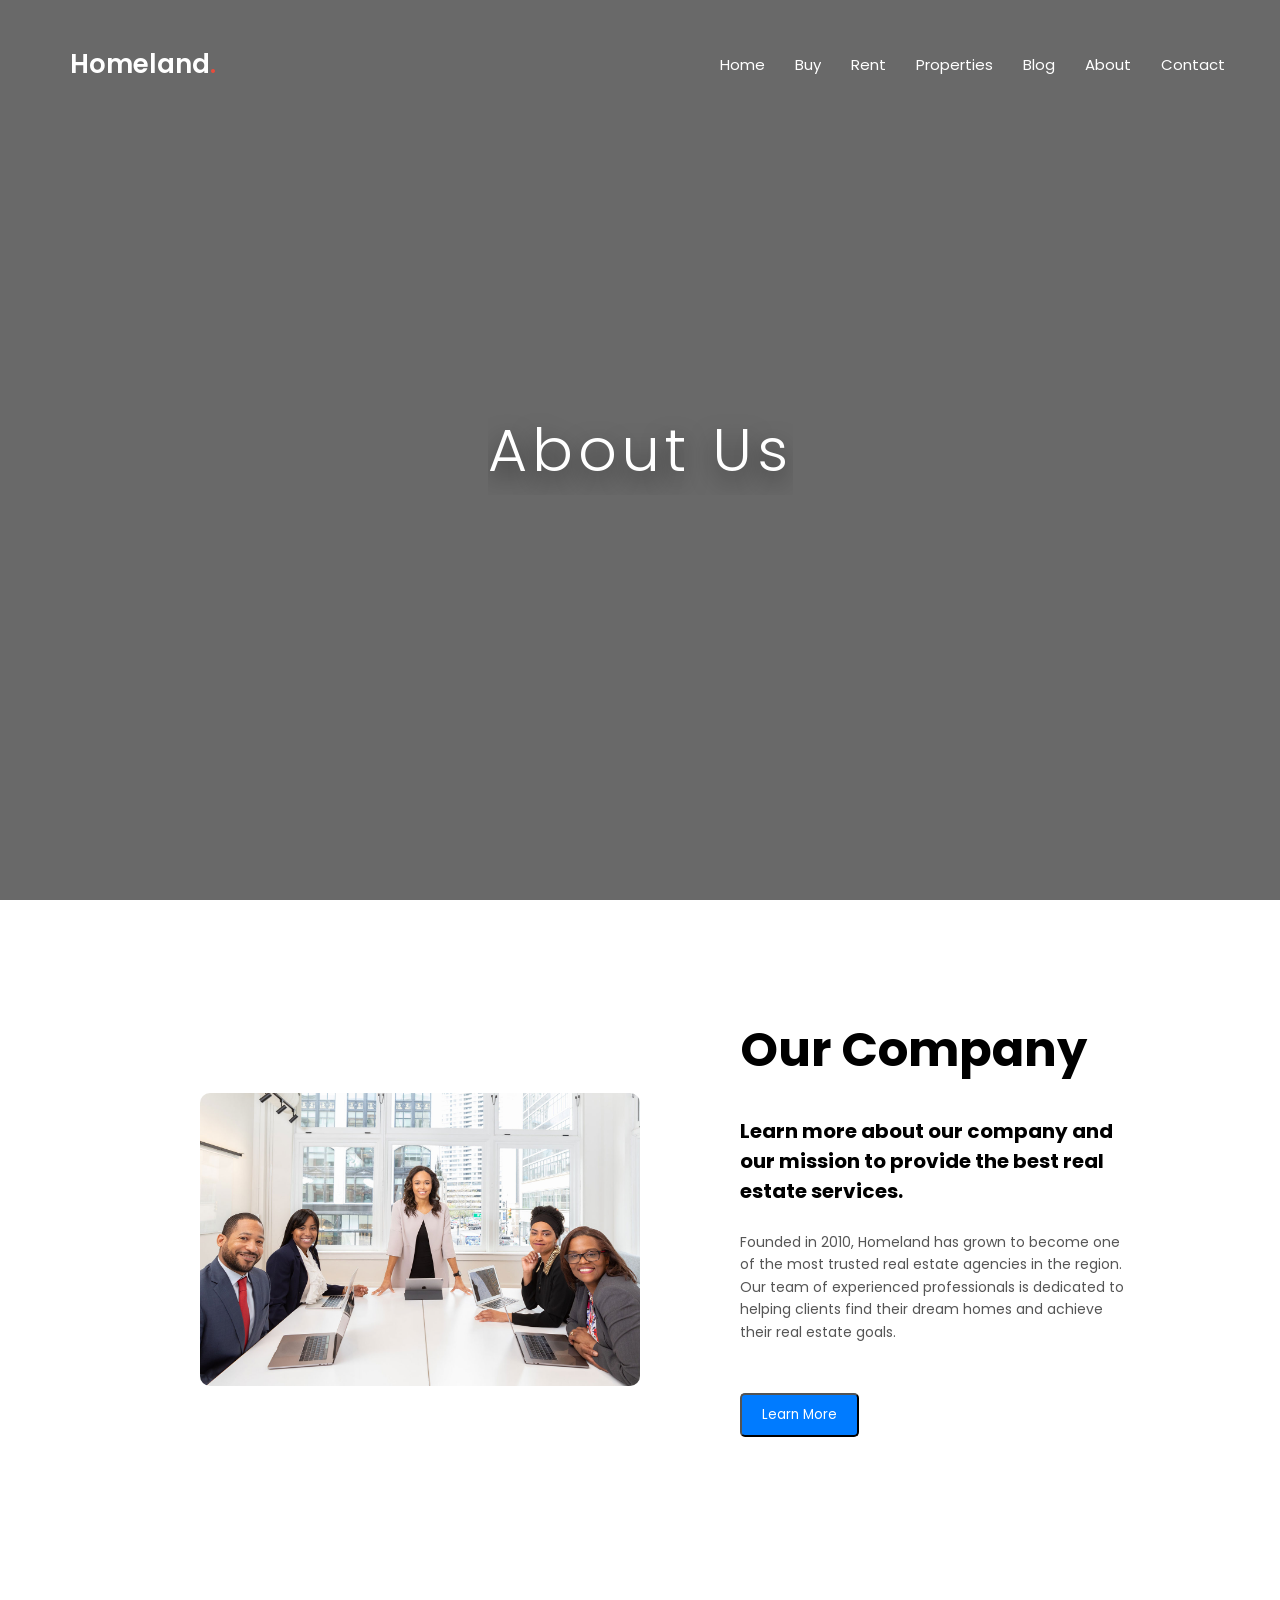
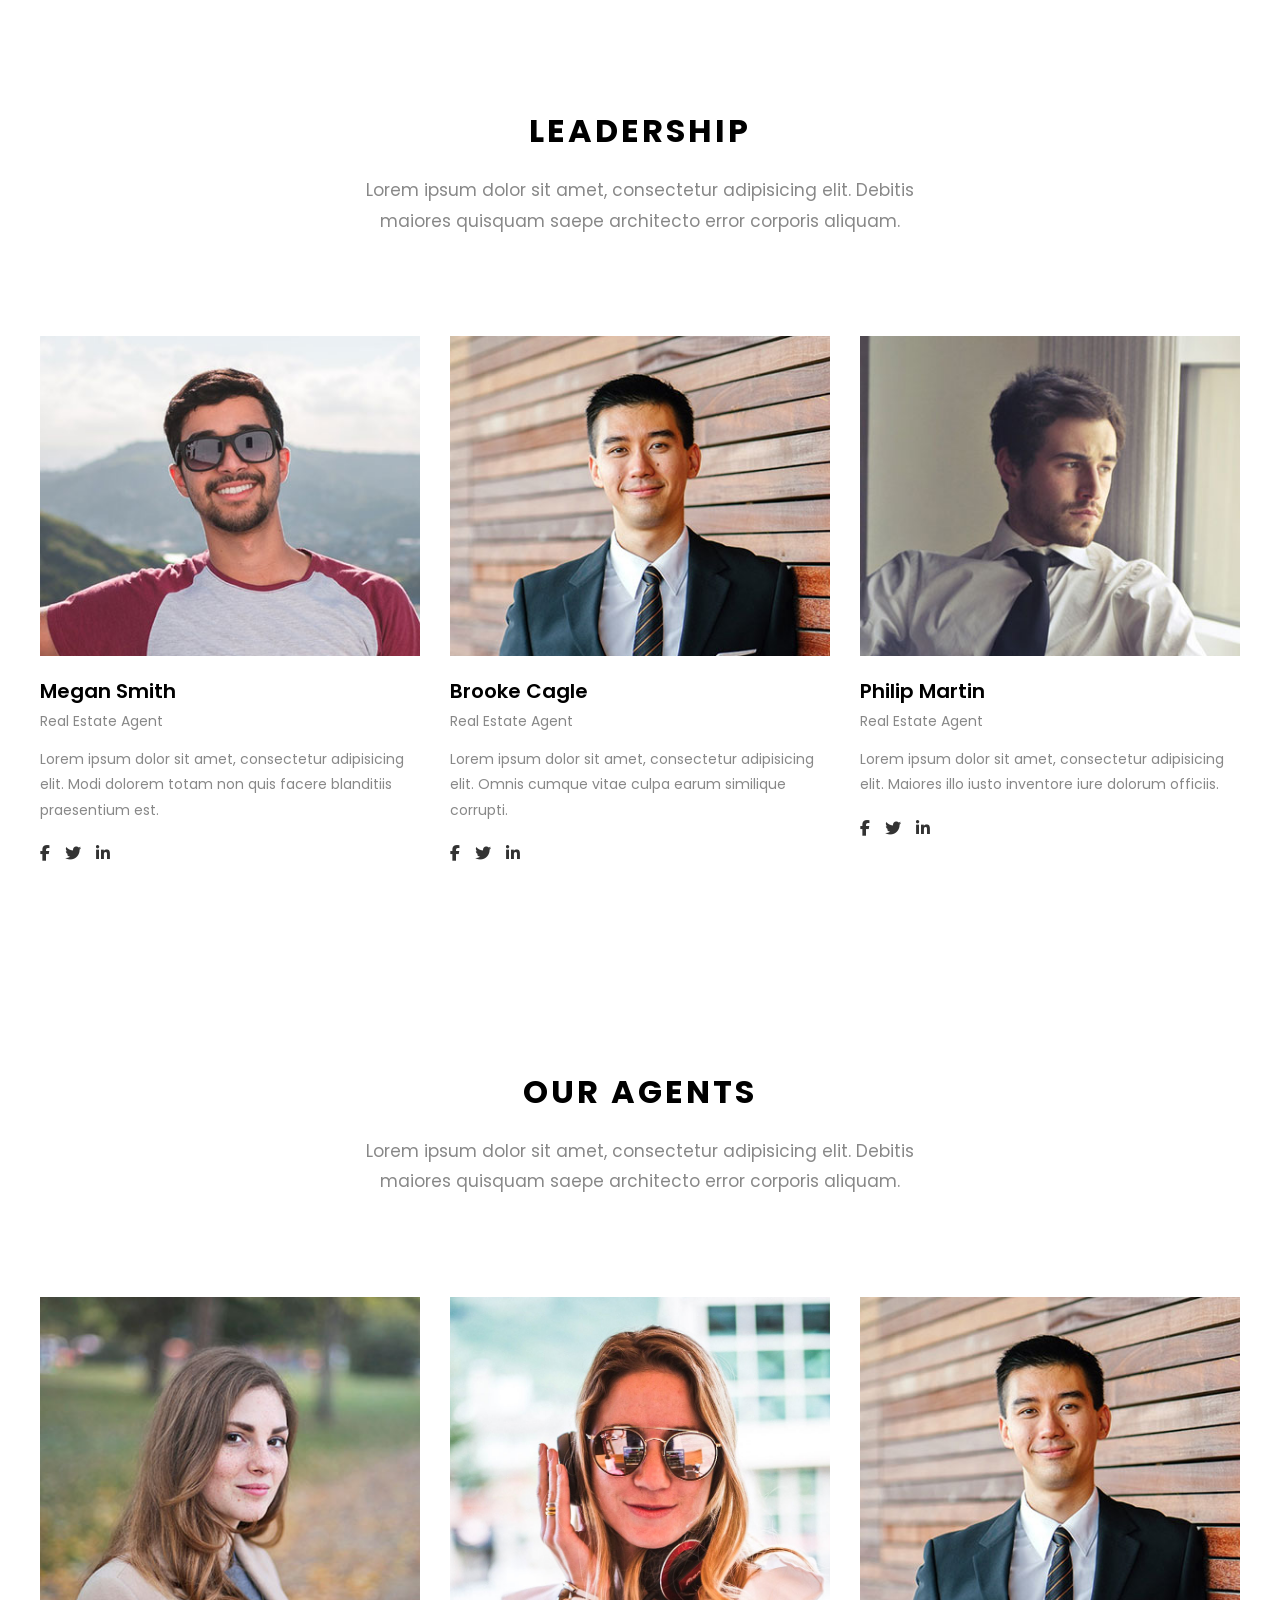
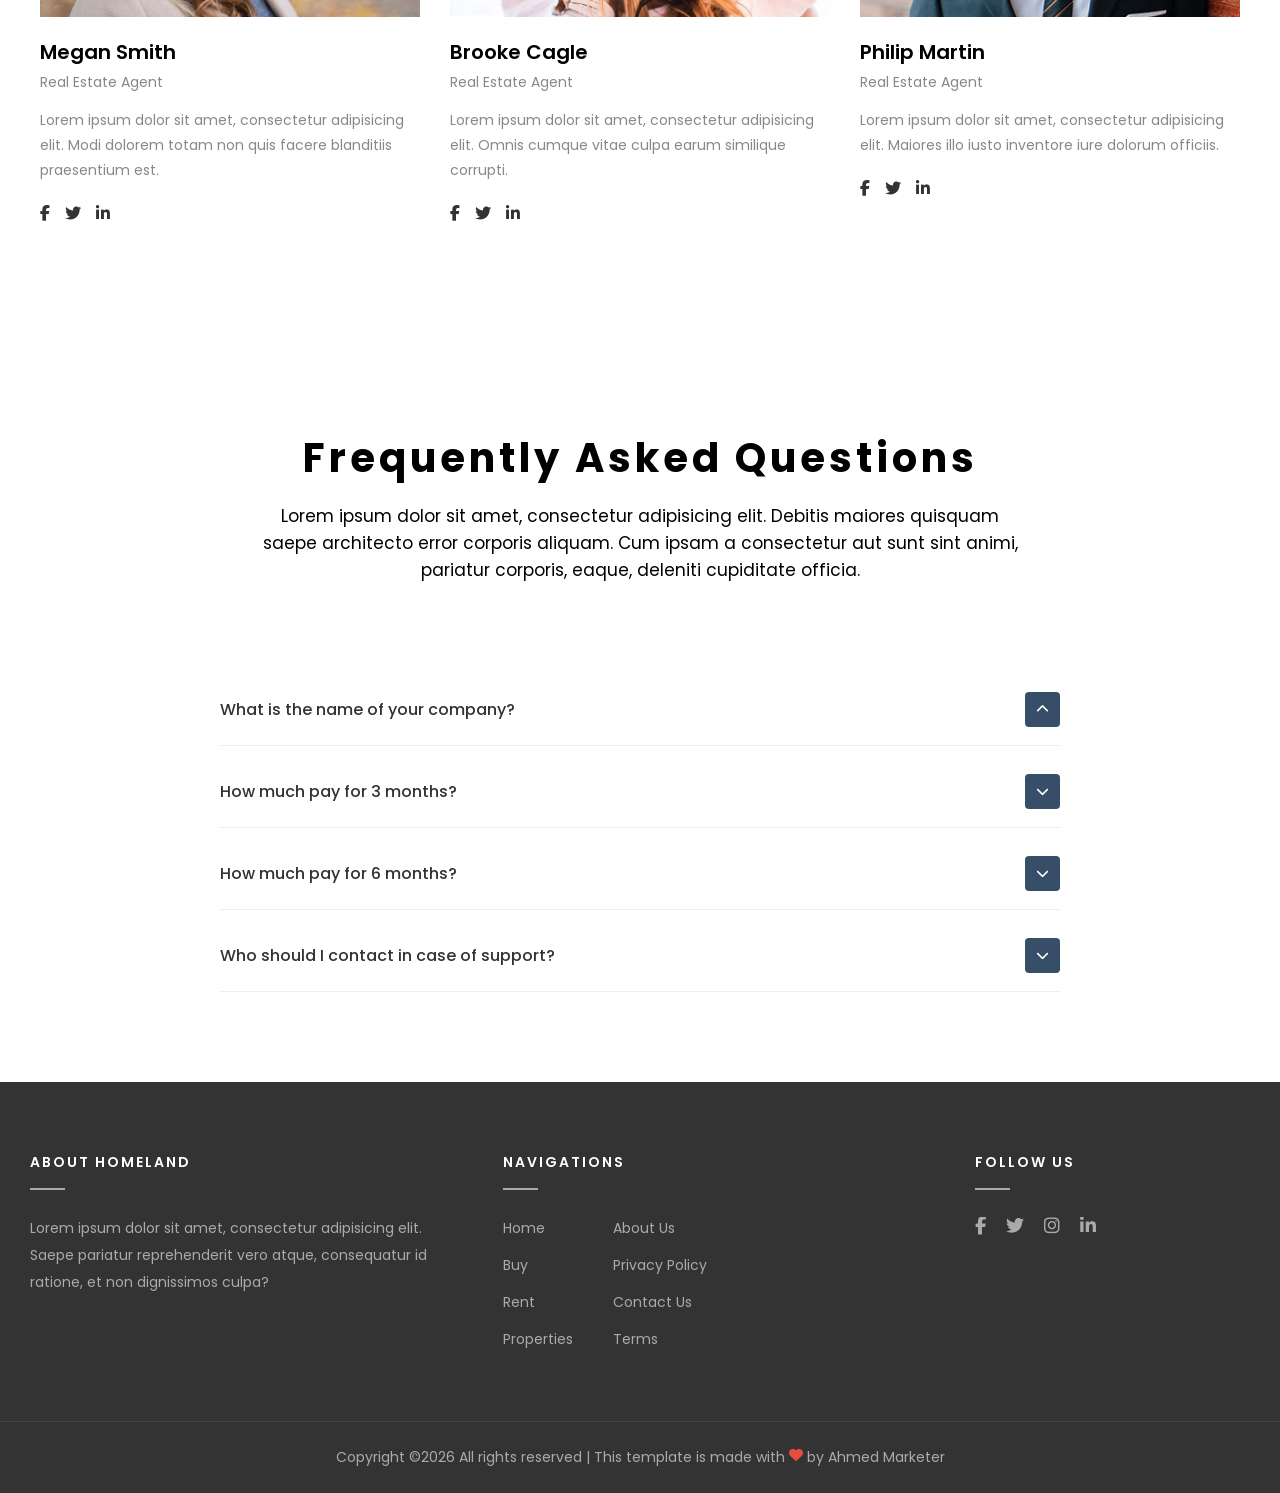
==== About.html @ 3be2edbc "Add files via upload" ====
<!DOCTYPE html>
<html lang="en">

<head>
    <meta charset="UTF-8">
    <meta name="viewport" content="width=device-width, initial-scale=1.0">
    <title>Homeland Blog</title>

    <!-- CSS -->

    <link rel="stylesheet" href="blog.css">
    <link rel="stylesheet" href="about.css">

    <!-- Font -->
    <link href="https://fonts.googleapis.com/css2?family=Poppins:wght@300;400;500;600;700&display=swap"
        rel="stylesheet">

    <!-- Icons -->
    <link rel="stylesheet" href="https://cdnjs.cloudflare.com/ajax/libs/font-awesome/6.5.0/css/all.min.css">
</head>

<body>

    <!-- HEADER -->
    <header>
        <div class="container header-flex">

            <div class="logo">
                <a href="#">Homeland<span>.</span></a>
            </div>

            <nav>
                <ul>
                    <li><a href="index.html">Home</a></li>
                    <li><a href="buy.html">Buy</a></li>
                    <li><a href="Rent.html">Rent</a></li>
                    <li><a href="Properties.html">Properties</a></li>
                    <li><a href="blogs.html">Blog</a></li>
                    <li><a href="About.html">About</a></li>
                    <li><a href="contact.html">Contact</a></li>
                </ul>
            </nav>

        </div>
    </header>


    <!-- HERO -->
    <section class="hero">
        <div class="overlay">
            <h1>About Us</h1>
        </div>
    </section>

    <section>
        <div class="container-about">
            <div class="left-imager">
                <img src="images/about - our company.jpg" alt="">
            </div>
            <div class="right-content">
                <h1>Our Company</h1>
                <h4>Learn more about our company and our mission to provide the best real estate services.</h4>
                <p>Founded in 2010, Homeland has grown to become one of the most trusted real estate agencies in the
                    region. Our team of experienced professionals is dedicated to helping clients find their dream homes
                    and achieve their real estate goals.</p>
                <button>Learn More</button>
            </div>
        </div>
    </section>


    <section class="Our-Agents">
        <div class="agents">
            <div class="text-center">
                <h2>LeaderShip</h2>
                <p>Lorem ipsum dolor sit amet, consectetur adipisicing elit. Debitis maiores quisquam saepe
                    architecto
                    error corporis aliquam.</p>
            </div>
            <div class="row">

                <!-- Agent 1 -->
                <div class="agent-box">
                    <div class="agent-image">
                        <img src="images/agent 1.jpg" alt="Megan Smith">
                    </div>
                    <div class="agent-info">
                        <h3>Megan Smith</h3>
                        <p class="agent-role">Real Estate Agent</p>
                        <p class="agent-desc">Lorem ipsum dolor sit amet, consectetur adipisicing elit. Modi dolorem
                            totam non quis facere blanditiis praesentium est.</p>
                        <div class="agent-social">
                            <a href="#"><i class="fa-brands fa-facebook-f"></i></a>
                            <a href="#"><i class="fa-brands fa-twitter"></i></a>
                            <a href="#"><i class="fa-brands fa-linkedin-in"></i></a>
                        </div>
                    </div>
                </div>

                <!-- Agent 2 -->
                <div class="agent-box">
                    <div class="agent-image">
                        <img src="images/agent 2.jpg" alt="Brooke Cagle">
                    </div>
                    <div class="agent-info">
                        <h3>Brooke Cagle</h3>
                        <p class="agent-role">Real Estate Agent</p>
                        <p class="agent-desc">Lorem ipsum dolor sit amet, consectetur adipisicing elit. Omnis cumque
                            vitae culpa earum similique corrupti.</p>
                        <div class="agent-social">
                            <a href="#"><i class="fa-brands fa-facebook-f"></i></a>
                            <a href="#"><i class="fa-brands fa-twitter"></i></a>
                            <a href="#"><i class="fa-brands fa-linkedin-in"></i></a>
                        </div>
                    </div>
                </div>

                <!-- Agent 3 -->
                <div class="agent-box">
                    <div class="agent-image">
                        <img src="images/agent 3.jpg" alt="Philip Martin">
                    </div>
                    <div class="agent-info">
                        <h3>Philip Martin</h3>
                        <p class="agent-role">Real Estate Agent</p>
                        <p class="agent-desc">Lorem ipsum dolor sit amet, consectetur adipisicing elit. Maiores illo
                            iusto inventore iure dolorum officiis.</p>
                        <div class="agent-social">
                            <a href="#"><i class="fa-brands fa-facebook-f"></i></a>
                            <a href="#"><i class="fa-brands fa-twitter"></i></a>
                            <a href="#"><i class="fa-brands fa-linkedin-in"></i></a>
                        </div>
                    </div>
                </div>

            </div>
        </div>
    </section>



    <section class="Our-Agents">
        <div class="agents">
            <div class="text-center">
                <h2>Our Agents</h2>
                <p>Lorem ipsum dolor sit amet, consectetur adipisicing elit. Debitis maiores quisquam saepe
                    architecto
                    error corporis aliquam.</p>
            </div>
            <div class="row">

                <!-- Agent 1 -->
                <div class="agent-box">
                    <div class="agent-image">
                        <img src="images/leader 1.jpg" alt="Megan Smith">
                    </div>
                    <div class="agent-info">
                        <h3>Megan Smith</h3>
                        <p class="agent-role">Real Estate Agent</p>
                        <p class="agent-desc">Lorem ipsum dolor sit amet, consectetur adipisicing elit. Modi dolorem
                            totam non quis facere blanditiis praesentium est.</p>
                        <div class="agent-social">
                            <a href="#"><i class="fa-brands fa-facebook-f"></i></a>
                            <a href="#"><i class="fa-brands fa-twitter"></i></a>
                            <a href="#"><i class="fa-brands fa-linkedin-in"></i></a>
                        </div>
                    </div>
                </div>

                <!-- Agent 2 -->
                <div class="agent-box">
                    <div class="agent-image">
                        <img src="images/leader 2.jpg" alt="Brooke Cagle">
                    </div>
                    <div class="agent-info">
                        <h3>Brooke Cagle</h3>
                        <p class="agent-role">Real Estate Agent</p>
                        <p class="agent-desc">Lorem ipsum dolor sit amet, consectetur adipisicing elit. Omnis cumque
                            vitae culpa earum similique corrupti.</p>
                        <div class="agent-social">
                            <a href="#"><i class="fa-brands fa-facebook-f"></i></a>
                            <a href="#"><i class="fa-brands fa-twitter"></i></a>
                            <a href="#"><i class="fa-brands fa-linkedin-in"></i></a>
                        </div>
                    </div>
                </div>

                <!-- Agent 3 -->
                <div class="agent-box">
                    <div class="agent-image">
                        <img src="images/leader 3.jpg" alt="Philip Martin">
                    </div>
                    <div class="agent-info">
                        <h3>Philip Martin</h3>
                        <p class="agent-role">Real Estate Agent</p>
                        <p class="agent-desc">Lorem ipsum dolor sit amet, consectetur adipisicing elit. Maiores illo
                            iusto inventore iure dolorum officiis.</p>
                        <div class="agent-social">
                            <a href="#"><i class="fa-brands fa-facebook-f"></i></a>
                            <a href="#"><i class="fa-brands fa-twitter"></i></a>
                            <a href="#"><i class="fa-brands fa-linkedin-in"></i></a>
                        </div>
                    </div>
                </div>

            </div>
        </div>
    </section>


    <section class="faq-section">
        <div class="text-center">
            <h2>Frequently Asked Questions</h2>
            <p>Lorem ipsum dolor sit amet, consectetur adipisicing elit. Debitis maiores quisquam saepe architecto error
                corporis aliquam. Cum ipsam a consectetur aut sunt sint animi, pariatur corporis, eaque, deleniti
                cupiditate officia.</p>
        </div>
        <div class="faqs-container">

            <!--Faq Item 1-->
            <div class="faq-item">
                <div class="faq-question">
                    <span>What is the name of your company?</span>
                    <i class="fa-solid fa-chevron-up"></i>
                </div>
                <div class="faq-answer">
                    <p>Lorem ipsum dolor sit amet, consectetur adipisicing elit. Consequatur quae cumque perspiciatis
                        aperiam accusantium facilis provident aspernatur.</p>
                </div>
            </div>


            <!--Faq Item 2-->
            <div class="faq-item">
                <div class="faq-question">
                    <span>How much pay for 3 months?</span>
                    <i class="fa-solid fa-chevron-down"></i>
                </div>
                <div class="faq-answer">
                    <p>Lorem ipsum dolor sit amet, consectetur adipisicing elit.</p>
                </div>
            </div>

            <!--Faq Item 3-->
            <div class="faq-item">
                <div class="faq-question">
                    <span>How much pay for 6 months?</span>
                    <i class="fa-solid fa-chevron-down"></i>
                </div>
                <div class="faq-answer">
                    <p>Lorem ipsum dolor sit amet, consectetur adipisicing elit.</p>
                </div>
            </div>


            <!-- FAQ Item 4 -->
            <div class="faq-item">
                <div class="faq-question">
                    <span>Who should I contact in case of support?</span>
                    <i class="fa-solid fa-chevron-down"></i>
                </div>
                <div class="faq-answer">
                    <p>Lorem ipsum dolor sit amet, consectetur adipisicing elit.</p>
                </div>
            </div>

    </section>








    <!-- FOOTER -->

    <footer>
        <div class="footer-top">
            <div class="footer-col">
                <h4>ABOUT HOMELAND</h4>
                <div class="footer-line"></div>
                <p>Lorem ipsum dolor sit amet, consectetur adipisicing elit. Saepe pariatur reprehenderit vero atque,
                    consequatur id ratione, et non dignissimos culpa?</p>
            </div>

            <div class="footer-col">
                <h4>NAVIGATIONS</h4>
                <div class="footer-line"></div>
                <div class="footer-nav">
                    <ul>
                        <li><a href="#">Home</a></li>
                        <li><a href="#">Buy</a></li>
                        <li><a href="#">Rent</a></li>
                        <li><a href="#">Properties</a></li>
                    </ul>
                    <ul>
                        <li><a href="#">About Us</a></li>
                        <li><a href="#">Privacy Policy</a></li>
                        <li><a href="#">Contact Us</a></li>
                        <li><a href="#">Terms</a></li>
                    </ul>
                </div>
            </div>

            <div class="footer-col">
                <h4>FOLLOW US</h4>
                <div class="footer-line"></div>
                <div class="footer-social">
                    <a href="#"><i class="fa-brands fa-facebook-f"></i></a>
                    <a href="#"><i class="fa-brands fa-twitter"></i></a>
                    <a href="#"><i class="fa-brands fa-instagram"></i></a>
                    <a href="#"><i class="fa-brands fa-linkedin-in"></i></a>
                </div>
            </div>
        </div>

        <div class="footer-bottom">
            <p>Copyright &copy;2026 All rights reserved | This template is made with
                <i class="fa-solid fa-heart" style="color: #e74c3c;"></i> by Ahmed Marketer
            </p>
        </div>
    </footer>

    <script src="about.js"></script>
</body>

</html>
---- blog.css ----
.container{
width:90%;
max-width:1200px;
margin:auto;
}

/* HEADER */

header{
position:absolute;
width:100%;
z-index:10;
}

.header-flex{
display:flex;
justify-content:space-between;
align-items:center;
padding:25px 0;
}

.logo a{
color:#fff;
font-size:26px;
font-weight:600;
text-decoration:none;
}

.logo span{
color:#e74c3c;
}

nav ul{
display:flex;
gap:30px;
list-style:none;
}

nav a{
color:#fff;
text-decoration:none;
font-size:15px;
transition:.3s;
}

nav a:hover{
color:#e74c3c;
}


/* HERO */

.hero{
height:520px;
background:url("images/hero_bg_1.jpg") center/cover no-repeat;
position:relative;
}

.overlay{
position:absolute;
width:100%;
height:100%;
background:rgba(0,0,0,0.45);
display:flex;
align-items:center;
justify-content:center;
}

.overlay h1{
color:white;
font-size:60px;
font-weight:300;
letter-spacing:5px;
text-shadow:0 10px 25px rgba(0,0,0,0.6);
}


/* BLOG */

.blog{
padding:80px 0;
background:#f8f9fa;
}

.section-title{
text-align:center;
margin-bottom:60px;
}

.section-title h2{
font-size:32px;
margin-bottom:10px;
}

.section-title p{
color:#777;
}

.blog-grid{
display:grid;
grid-template-columns:repeat(auto-fit,minmax(300px,1fr));
gap:30px;
}

.card{
background:#fff;
border-radius:10px;
overflow:hidden;
box-shadow:0 10px 25px rgba(0,0,0,0.08);
transition:.3s;
}

.card:hover{
transform:translateY(-10px);
}

.card img{
width:100%;
height:230px;
object-fit:cover;
}

.card-text{
padding:20px;
}

.card-text span{
color:#999;
font-size:14px;
}

.card-text h3{
margin:10px 0;
font-size:20px;
}

.card-text p{
color:#666;
font-size:14px;
}
---- about.css ----
.container-about{
    display: flex;
    flex-direction: row;
    align-items: center;
    width: 100%;
    padding: 150px;
}

.left-imager{
    width: 50%;
     padding-left: 50px;
}

.left-imager img {
    width: 100%;
    height: auto;
    border-radius: 10px;
}


.right-content{
    width: 50%;
    padding-left: 100px;
    margin-top: -36px;
}


.right-content h1{
    font-size: 48px;
    margin-bottom: 20px;
}

.right-content p{
    font-size: 14px;
    color: #555;
    line-height: 1.6;
    margin-bottom: 30px;
}

.right-content h4{
    font-size: 20px;
    margin-top: 30px;
    margin-bottom: 25px;
}

.right-content button{
    display: inline-block;
    padding: 10px 20px;
    background-color: #007bff;
    color: #fff;
    text-decoration: none;
    border-radius: 5px;
    margin-top: 20px;
    cursor: pointer;
}


.faq-section {
    padding: 80px 30px;
    max-width: 900px;
    margin: 0 auto;
}



.faqs-container {
    margin-top: 50px;
}

.faq-item {
    border-bottom: 1px solid #eee;
    margin-bottom: 10px;
}


.faq-question {
    display: flex;
    justify-content: space-between;
    align-items: center;
    padding: 18px 0;
    cursor: pointer;
}

.faq-question span {
    font-size: 16px;
    font-weight: 500;
    color: #333;
}


.faq-question i {
    width: 35px;
    height: 35px;
    background: #364E68;
    color: white;
    border-radius: 4px;
    display: flex;
    align-items: center;
    justify-content: center;
    font-size: 13px;
    flex-shrink: 0;
    transition: all 0.3s ease;
}




.faq-answer p {
    color: #888;
    line-height: 1.9;
    font-size: 14px;
    padding-bottom: 20px;
}

.faq-answer {
    max-height: 0;
    overflow: hidden;
    transition: max-height 0.4s ease;
}

.faq-answer p {
    color: #888;
    line-height: 1.9;
    font-size: 14px;
    padding-bottom: 20px;
}

/* Sirf active wala open hoga */
.faq-item.active .faq-answer {
    max-height: 500px;
}

/* Sirf active wala arrow rotate hoga */
.faq-item.active .faq-question i {
    transform: rotate(180deg);
}


 /* For Whole Body */

 * {
     overflow-x: hidden;
     font-family: "Poppins", sans-serif;
     margin: 0;
     padding: 0;
     box-sizing: border-box;
 }

 /* Container */

 .container {
     width: 100%;
     padding-right: 15px;
     padding-left: 15px;
     margin-right: auto;
     margin-left: auto;
     padding-bottom: 0.25rem !important;
 }

 /* Main Header */

 header {
     position: absolute;
     top: 0;
     left: 0;
     width: 100%;
     background: transparent;
     z-index: 100;
     padding: 20px 0;
 }


 .main-header {
     display: -webkit-box;
     display: -ms-flexbox;
     display: flex;
     -ms-flex-wrap: wrap;
     flex-wrap: wrap;
     margin-right: -15px;
     margin-top: 30px;
     margin-left: 136px;

 }

 .logo a {
     position: relative;
     width: 100%;
     min-height: 1px;
     padding-right: 15px;
     padding-left: 15px;
     text-decoration: none;
     color: rgb(255, 255, 255);
 }

 .main-nav ul {
     display: flex;
     gap: 30px;
 }

 nav.main-nav {
     margin-left: 306px;
 }

 .main-nav ul li a {
     text-decoration: none;
     color: rgb(255, 255, 255);
     font-size: 1rem;
 }

 .text-danger {
     color: #f23a2e !important;
 }

 .logo a strong {
     font-size: 2rem;
 }


 .hero {
     background-attachment: fixed;
     width: 100%;
     height: 100vh;
     background-image: url('https://preview.colorlib.com/theme/homeland/images/hero_bg_1.jpg');
     background-size: cover;
     background-position: center;
     /* ye missing tha! */
     background-repeat: no-repeat;
     /* ye bhi add karo */
     position: relative;
     z-index: 1;
     /* ye add karo */
     overflow: visible;
     /* ye add karo */
 }

 .hero::before {
     content: '';
     position: absolute;
     top: 0;
     left: 0;
     width: 100%;
     height: 100%;
     background: rgba(0, 0, 0, 0.25);
     /* 0.45 = 45% dark */
 }


 .hero-content {
     display: flex;
     flex-direction: column;
     justify-content: center;
     align-items: center;
     height: 100%;
     text-align: center;
     color: white;
     position: relative;
     z-index: 2;
     /* ::before ka z-index 1 hai, ye 2 hai toh upar rahega */
 }

 /* FOR SALE badge */
 .hero-content .badge {
     background-color: #e8704a;
     /* orange color */
     color: white;
     padding: 6px 20px;
     font-size: 13px;
     font-weight: 600;
     letter-spacing: 2px;
     /* text thoda spread */
     margin-bottom: 15px;
 }

 /* Main title */
 .hero-content h1 {
     font-size: 52px;
     font-weight: 700;
     letter-spacing: 3px;
     margin-bottom: 15px;
     text-transform: uppercase;
 }

 /* Price */
 .hero-content .price {
     font-size: 28px;
     font-weight: 600;
     color: #7dc855;
     /* green color */
     margin-bottom: 25px;
 }

 /* SEE DETAILS button */
 .hero-content button {
     background: transparent;
     color: white;
     border: 2px solid white;
     padding: 14px 45px;
     font-size: 13px;
     font-weight: 600;
     letter-spacing: 2px;
     cursor: pointer;
     transition: all 0.3s ease;
     /* smooth hover effect */
 }

 /* Button hover */
 .hero-content button:hover {
     background: white;
     color: black;
 }


 .arrow {
     position: absolute;
     top: 50%;
     transform: translateY(-50%);
     background: transparent;
     color: white;
     border: 2px solid white;
     width: 45px;
     height: 45px;
     font-size: 18px;
     cursor: pointer;
     z-index: 2;
     transition: all 0.3s ease;
 }

 .arrow:hover {
     background: white;
     color: black;
 }

 .prev {
     left: 30px;
 }

 .next {
     right: 30px;
 }


 .property-search {
     position: relative;
     z-index: 2;
     /* hero se zyada */
     margin-top: -80px;
     /* hero ke andar se overlap */
     padding: 0 100px;
 }


 .search-container {
     z-index: 1000000000000000000000;
     background-color: #364E68;
     display: flex;
     gap: 100px;
     padding: 50px 50px;
     max-width: 1280px;
 }

 .search-items {
     display: flex;
     flex-direction: column;
     gap: 10px;
 }


 .property-search {
     position: absolute;
     bottom: -60px;
     left: 50%;
     transform: translateX(-50%);
     width: 90%;
     z-index: 10;
 }

 .search-container {
     background-color: #364E68;
     display: flex;
     align-items: flex-end;
     gap: 20px;
     padding: 40px 50px;
     width: 100%;
 }

 .search-items {
     display: flex;
     flex-direction: column;
     gap: 8px;
     flex: 1;
 }

 .search-items label {
     color: rgba(255, 255, 255, 0.6);
     font-size: 11px;
     font-weight: 600;
     letter-spacing: 2px;
     text-transform: uppercase;
 }

 .search-items select {
     background: transparent;
     border: none;
     border-bottom: 1px solid rgba(255, 255, 255, 0.3);
     color: white;
     font-size: 15px;
     padding: 10px 0;
     cursor: pointer;
     outline: none;
     font-family: "Poppins", sans-serif;
     appearance: none;
     /* default arrow hatao */
     -webkit-appearance: none;
     background-image: url("data:image/svg+xml,%3Csvg xmlns='http://www.w3.org/2000/svg' width='12' height='12' fill='white' viewBox='0 0 16 16'%3E%3Cpath d='M7.247 11.14 2.451 5.658C1.885 5.013 2.345 4 3.204 4h9.592a1 1 0 0 1 .753 1.659l-4.796 5.48a1 1 0 0 1-1.506 0z'/%3E%3C/svg%3E");
     background-repeat: no-repeat;
     background-position: right 5px center;
 }

 .search-items select option {
     background-color: #364E68;
     color: white;
 }

 /* Search Button */
 .search-items button {
     background-color: #6ab04c;
     color: white;
     border: none;
     padding: 15px 40px;
     font-size: 14px;
     font-weight: 600;
     letter-spacing: 2px;
     text-transform: uppercase;
     cursor: pointer;
     font-family: "Poppins", sans-serif;
     transition: all 0.3s ease;
     width: 100%;
 }

 .search-items button:hover {
     background-color: #5a9a3c;
 }


 .search-filter select {
     height: auto !important;
     padding-top: 5px !important;
     padding-bottom: 5px !important;
 }


 .search-container-2 {
     display: flex;
     position: relative;
     left: 129px;
     margin-top: 40px;
     padding: 40px 50px;
     gap: 779px;
 }


 .search-filter {
     display: flex;
     gap: 20px;
 }

 .search-filter p {
     cursor: pointer;
     margin-top: 2px;
 }

 .icons-search {
     display: flex;
     gap: 20px;
     align-items: center;
 }


 .offer-type-wrap {
     position: absolute;
     top: 10px;
     left: 10px;
     z-index: 8;
 }

 .card-image {
     width: 100%;
     height: 250px;
     overflow: hidden;
     position: relative;
     /* badges aur heart ke liye zaroori */
 }

 .card-image img {
     width: 100%;
     height: 100%;
     object-fit: cover;
 }

 .card-badges {
     position: absolute;
     top: 10px;
     left: 10px;
     display: flex;
     flex-direction: column;
     gap: 5px;
 }

 .badge-sale {
     background: #e8704a;
     color: white;
     padding: 3px 10px;
     font-size: 11px;
     font-weight: 700;
     letter-spacing: 1px;
 }

 .badge-rent {
     background: #6ab04c;
     color: white;
     padding: 3px 10px;
     font-size: 11px;
     font-weight: 700;
     letter-spacing: 1px;
 }

 .card-heart {
     position: absolute;
     bottom: 15px;
     right: 15px;
     width: 38px;
     height: 38px;
     border-radius: 50%;
     background: white;
     border: none;
     cursor: pointer;
     display: flex;
     align-items: center;
     justify-content: center;
     font-size: 16px;
     color: #333;
     transition: all 0.3s ease;
 }

 .card-heart:hover {
     background: #e8704a;
     color: white;
 }

 /* Card Content */
 .card-content {
     padding: 20px;
 }

 .card-content h3 {
     font-size: 18px;
     font-weight: 600;
     margin-bottom: 8px;
 }

 .card-address {
     color: #888;
     font-size: 13px;
     margin-bottom: 12px;
 }

 .card-address i {
     color: #6ab04c;
     margin-right: 5px;
 }

 .card-price {
     color: #6ab04c;
     font-size: 20px;
     font-weight: 700;
     margin-bottom: 15px;
 }

 .card-details {
     display: flex;
     gap: 25px;
     color: #888;
     font-size: 12px;
     letter-spacing: 1px;
 }

 .card-details strong {
     display: block;
     color: #333;
     font-size: 16px;
 }


 /* Wrapper - sirf max-width aur center */
 .property-listing {
     max-width: 1280px;
     margin: 0 auto;
     padding: 40px 30px;
     left: 28px;
     position: relative;
 }

 /* Grid - 3 columns */
 .property-listing-boxes {
     width: 100%;
     display: flex;
     gap: 30px;
     ;
 }

 .property-card {
     width: 30%;
     background: white;
     border-radius: 4px;
     overflow: hidden;
     border: 1px solid #eee;
     box-shadow: 0 2px 15px rgba(0, 0, 0, 0.08);
     transition: all 0.3s ease;
 }

 .property-card:hover {
     box-shadow: 0 8px 25px rgba(0, 0, 0, 0.15);
     transform: translateY(-5px);
 }

 .pages-num {
     display: flex;
     justify-content: center;
     align-items: center;
     gap: 10px;
     padding: 40px 0;
 }


 .pages-num p {
     width: 45px;
     height: 45px;
     border-radius: 50%;
     border: 1px solid #ddd;
     display: flex;
     align-items: center;
     justify-content: center;
     text-decoration: none;
     color: #333;
     font-size: 14px;
     font-weight: 500;
     transition: all 0.3s ease;
 }




 .pages-num p:hover {
     border-color: #6ab04c;
     color: #6ab04c;
     box-shadow: 0 3px 10px rgba(106, 176, 76, 0.3);
 }

 .text-center {
     max-width: 800px;
     margin: 0 auto;
     padding: 40px 20px;
 }

 .text-center h2 {
     font-size: 40px;
     letter-spacing: 4px;
     font-weight: 700;
     text-align: center;
     margin-bottom: 15px;
 }

 .text-center p {
     color: black;
     font-size: 17px;
     line-height: 27px;
     text-align: center;
 }

 .row {
     display: grid;
     grid-template-columns: repeat(3, 1fr);
     gap: 40px;
     max-width: 1200px;
     margin: 0 auto;
 }

 .why-box {
     text-align: center;
     padding: 20px;
 }

 .why-icon {
     font-size: 55px;
     color: #364E68;
     overflow: hidden;
     /* ye add karo */
     display: block;
 }

 .why-icon i {
     font-size: 55px;
     color: #364E68;
     overflow: hidden;
     /* ye add karo */
     /* dark blue - original jaisa */
 }

 .why-box h3 {
     font-size: 18px;
     font-weight: 600;
     margin-bottom: 15px;
 }

 .why-box p {
     color: #888;
     line-height: 1.8;
     font-size: 14px;
     margin-bottom: 20px;
 }

 .why-box a {
     text-decoration: none;
     color: #333;
     font-size: 12px;
     font-weight: 600;
     letter-spacing: 2px;
     border: 1px solid #ddd;
     padding: 8px 20px;
     transition: all 0.3s ease;
 }

 .why-box a:hover {
     background: #6ab04c;
     color: white;
     border-color: #6ab04c;
 }



 .Our-Blogs {}


 .Recent-Blog {
     margin-top: 100px;
 }


 .Our-Blogs {
     background-color: #F9F9F9;
 }

 .Recent-Blog {
     padding: 80px 30px;
     max-width: 1280px;
     margin: 0 auto;
 }

 .Recent-Blog .text-center {
     text-align: center;
     margin-bottom: 60px;
 }

 .Recent-Blog .text-center h2 {
     font-size: 32px;
     font-weight: 700;
     letter-spacing: 3px;
     text-transform: uppercase;
     margin-bottom: 20px;
 }

 .Recent-Blog .text-center p {
     color: #888;
     max-width: 600px;
     margin: 0 auto;
     line-height: 1.8;
 }

 /* 3 column grid */
 .Recent-Blog .row {
     display: grid;
     grid-template-columns: repeat(3, 1fr);
     gap: 30px;
 }

 .blog-box {
     background: white;
     box-shadow: 0 2px 15px rgba(0, 0, 0, 0.08);
     transition: all 0.3s ease;
 }

 .blog-box:hover {
     transform: translateY(-5px);
     box-shadow: 0 8px 25px rgba(0, 0, 0, 0.15);
 }

 /* Blog Image */
 .blog-image {
     width: 100%;
     height: 220px;
     overflow: hidden;
 }

 .blog-image img {
     width: 100%;
     height: 100%;
     object-fit: cover;
     transition: transform 0.3s ease;
 }

 .blog-box:hover .blog-image img {
     transform: scale(1.05);
     /* hover pe zoom effect */
 }

 /* Blog Text */
 .blog-text {
     padding: 25px;
 }

 .blog-text p:first-child {
     color: #6ab04c;
     font-size: 12px;
     font-weight: 600;
     letter-spacing: 1px;
     margin-bottom: 10px;
 }

 .blog-text h3 {
     font-size: 17px;
     font-weight: 600;
     margin-bottom: 12px;
     color: #333;
     line-height: 1.4;
 }

 .blog-text p:last-child {
     color: #888;
     font-size: 14px;
     line-height: 1.8;
 }


 .Our-Agents {
    padding: 80px 30px;
    max-width: 1280px;
    margin: 0 auto;
}

.Our-Agents .text-center {
    text-align: center;
    margin-bottom: 60px;
}

.Our-Agents .text-center h2 {
    font-size: 32px;
    font-weight: 700;
    letter-spacing: 3px;
    text-transform: uppercase;
    margin-bottom: 20px;
}

.Our-Agents .text-center p {
    color: #888;
    max-width: 600px;
    margin: 0 auto;
    line-height: 1.8;
}

.agents .row {
    display: grid;
    grid-template-columns: repeat(3, 1fr);
    gap: 30px;
}

.agent-image {
    width: 100%;
    height: 320px;
    overflow: hidden;
    margin-bottom: 20px;
}

.agent-image img {
    width: 100%;
    height: 100%;
    object-fit: cover;
    object-position: top; /* face upar se dikhaye */
    transition: transform 0.3s ease;
}

.agent-box:hover .agent-image img {
    transform: scale(1.05);
}

.agent-info h3 {
    font-size: 20px;
    font-weight: 600;
    margin-bottom: 5px;
}

.agent-role {
    color: #888;
    font-size: 14px;
    margin-bottom: 15px;
}

.agent-desc {
    color: #888;
    font-size: 14px;
    line-height: 1.8;
    margin-bottom: 20px;
}

.agent-social {
    display: flex;
    gap: 15px;
}

.agent-social a {
    color: #333;
    font-size: 16px;
    text-decoration: none;
    transition: color 0.3s ease;
}

.agent-social a:hover {
    color: #6ab04c;
}


footer {
    background-color: #333333;
    color: #aaa;
}

.footer-top {
    display: grid;
    grid-template-columns: 1.5fr 1.5fr 1fr;
    gap: 60px;
    max-width: 1280px;
    margin: 0 auto;
    padding: 70px 30px;
}

.footer-col h4 {
    color: white;
    font-size: 14px;
    font-weight: 600;
    letter-spacing: 2px;
    margin-bottom: 15px;
}

.footer-line {
    width: 35px;
    height: 2px;
    background: #aaa;
    margin-bottom: 25px;
}

.footer-col p {
    font-size: 14px;
    line-height: 1.9;
    color: #aaa;
}

/* Navigation 2 columns */
.footer-nav {
    display: flex;
    gap: 40px;
}

.footer-nav ul {
    list-style: none;
    display: flex;
    flex-direction: column;
    gap: 12px;
}

.footer-nav ul li a {
    text-decoration: none;
    color: #aaa;
    font-size: 14px;
    transition: color 0.3s ease;
}

.footer-nav ul li a:hover {
    color: #6ab04c;
}

/* Social Icons */
.footer-social {
    display: flex;
    gap: 20px;
}

.footer-social a {
    color: #aaa;
    font-size: 18px;
    text-decoration: none;
    transition: color 0.3s ease;
}

.footer-social a:hover {
    color: #6ab04c;
}

/* Footer Bottom */
.footer-bottom {
    border-top: 1px solid #444;
    text-align: center;
    padding: 25px 30px;
    font-size: 14px;
    color: #aaa;
}


/* ===== TABLET - 768px to 1024px ===== */
@media (max-width: 1024px) {

    /* Header */
    .main-header {
        margin-left: 30px;
    }

    nav.main-nav {
        margin-left: 50px;
    }

    /* Hero */
    .hero-content h1 {
        font-size: 36px;
    }

    /* Search bar */
    .property-search {
        width: 95%;
        bottom: -80px;
    }

    .search-container {
        gap: 15px;
        padding: 30px 25px;
        flex-wrap: wrap;
    }

    /* Search container 2 */
    .search-container-2 {
        left: 0;
        gap: 0;
        justify-content: space-between;
        padding: 30px 30px;
    }

    /* Property cards */
    .property-listing {
        padding: 20px 15px;
    }

    .property-listing-boxes {
        flex-wrap: wrap;
        gap: 20px;
    }

    .property-card {
        width: 47%;
    }

    /* Grids - 2 columns */
    .row {
        grid-template-columns: repeat(2, 1fr);
    }

    .Recent-Blog .row {
        grid-template-columns: repeat(2, 1fr);
    }

    .agents .row {
        grid-template-columns: repeat(2, 1fr);
    }

    /* Footer */
    .footer-top {
        grid-template-columns: 1fr 1fr;
        gap: 40px;
    }
}


/* ===== MOBILE - 480px to 768px ===== */
@media (max-width: 768px) {

    /* Header - hamburger baad mein, abhi stack karo */
    .main-header {
        margin-left: 15px;
        flex-direction: column;
        gap: 15px;
    }

    nav.main-nav {
        margin-left: 0;
    }

    .main-nav ul {
        flex-wrap: wrap;
        gap: 15px;
    }

    /* Hero */
    .hero-content h1 {
        font-size: 26px;
        letter-spacing: 1px;
    }

    .hero-content .price {
        font-size: 20px;
    }

    /* Search bar */
    .property-search {
        position: relative;
        bottom: 0;
        left: 0;
        transform: none;
        width: 100%;
        padding: 0;
        margin-top: 0;
    }

    .search-container {
                flex-direction: row;
        gap: 20px;
        padding: 25px 20px;
    }

    /* Search container 2 */
    .search-container-2 {
        flex-direction: column;
        gap: 20px;
        padding: 20px;
        left: 0;
    }

    .search-filter {
        flex-wrap: wrap;
        gap: 10px;
    }

    /* Property cards - 1 column */
    .property-listing-boxes {
                left: -33px;
        position: relative;
        flex-direction: column;
    }

    .property-card {
        width: 100%;
    }

    /* All grids - 1 column */
    .row {
        grid-template-columns: 1fr;
    }

    .Recent-Blog .row {
        grid-template-columns: 1fr;
    }

    .agents .row {
        grid-template-columns: 1fr;
    }

    /* Arrows hide karo mobile pe */
    .arrow {
        display: none;
    }

    /* Footer */
    .footer-top {
        grid-template-columns: 1fr;
        gap: 30px;
        padding: 40px 20px;
    }

    /* Text center sections */
    .text-center h2 {
        font-size: 28px;
        letter-spacing: 2px;
    }
    .search-items button {
        padding: 15px 1px;
    }
}


/* ===== SMALL MOBILE - below 480px ===== */
@media (max-width: 480px) {

    .hero-content h1 {
        font-size: 20px;
    }

    .hero-content button {
        padding: 10px 25px;
        font-size: 11px;
    }

    .text-center h2 {
        font-size: 22px;
    }

    .pages-num {
        gap: 6px;
    }

    .pages-num p {
        width: 35px;
        height: 35px;
        font-size: 12px;
    }
}







/* Green background fix */
.faq-item.active {
    background: transparent !important;
}

/* ===== TABLET ===== */
@media (max-width: 1024px) {

    .container-about {
        padding: 80px 40px;
    }

    .right-content {
        padding-left: 50px;
    }

    .right-content h1 {
        font-size: 36px;
    }
}

/* ===== MOBILE ===== */
@media (max-width: 768px) {

    /* About section - stack karo */
    .container-about {
        flex-direction: column;
        padding: 50px 20px;
    }

    .left-imager {
        width: 100%;
        padding-left: 0;
        margin-bottom: 30px;
    }

    .right-content {
        width: 100%;
        padding-left: 0;
        margin-top: 0;
    }

    .right-content h1 {
        font-size: 28px;
    }

    .right-content h4 {
        font-size: 16px;
    }

    /* FAQ */
    .faq-section {
        padding: 50px 20px;
    }

    .faq-question span {
        font-size: 14px;
        padding-right: 15px;
    }
}

/* ===== SMALL MOBILE ===== */
@media (max-width: 480px) {

    .right-content h1 {
        font-size: 24px;
    }

    .faq-question span {
        font-size: 13px;
    }
}
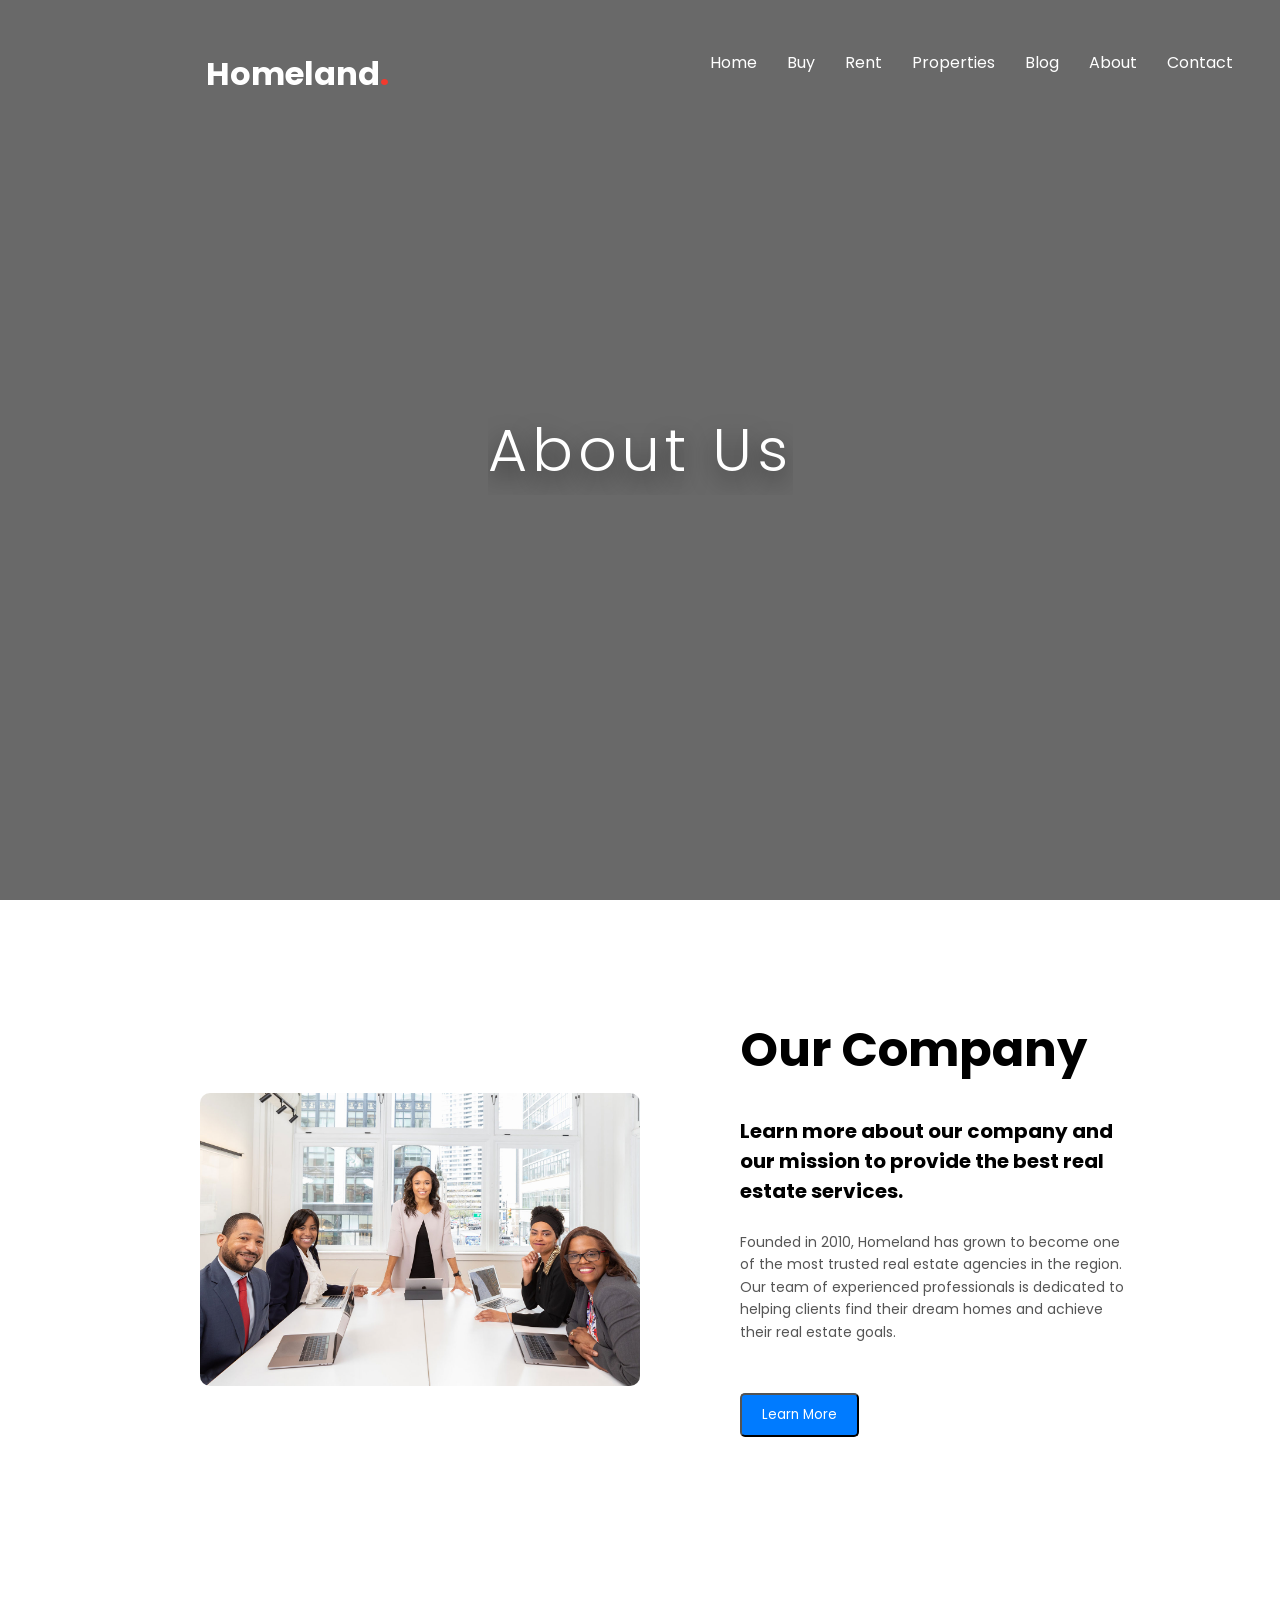
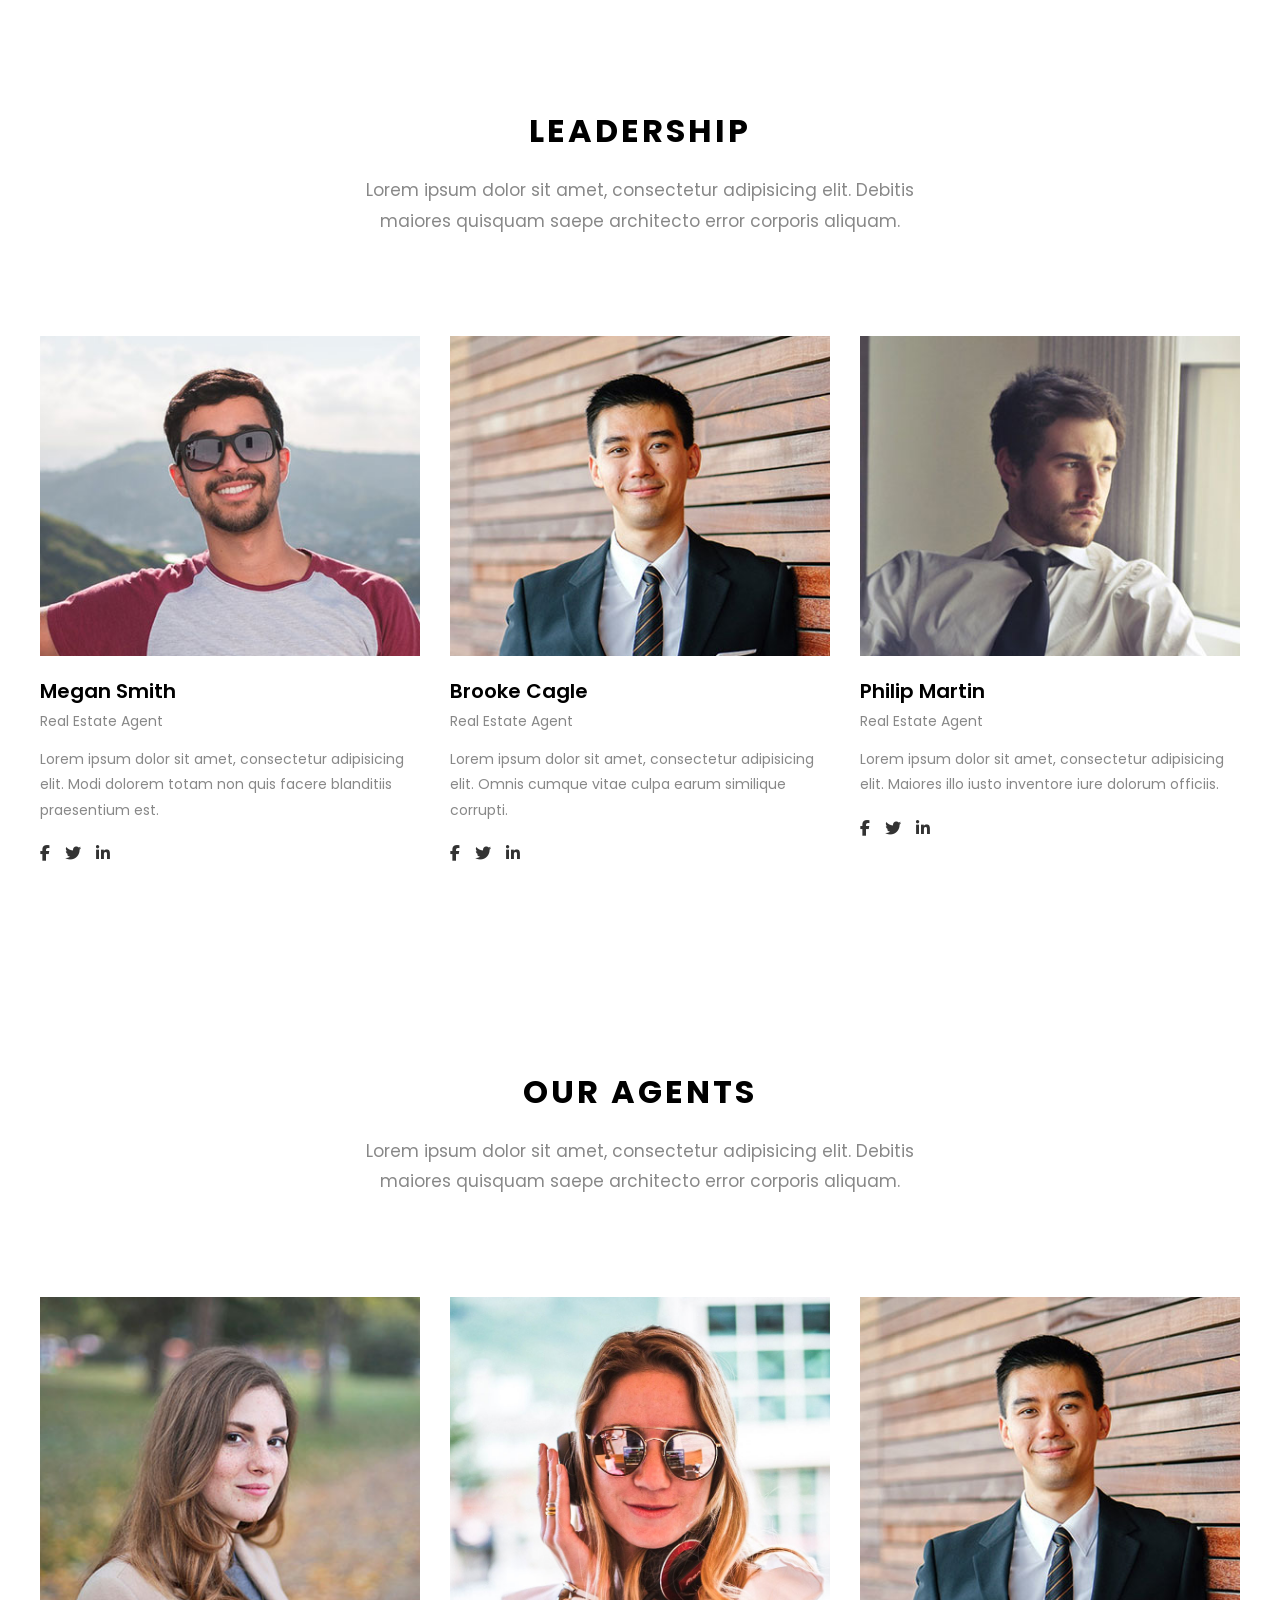
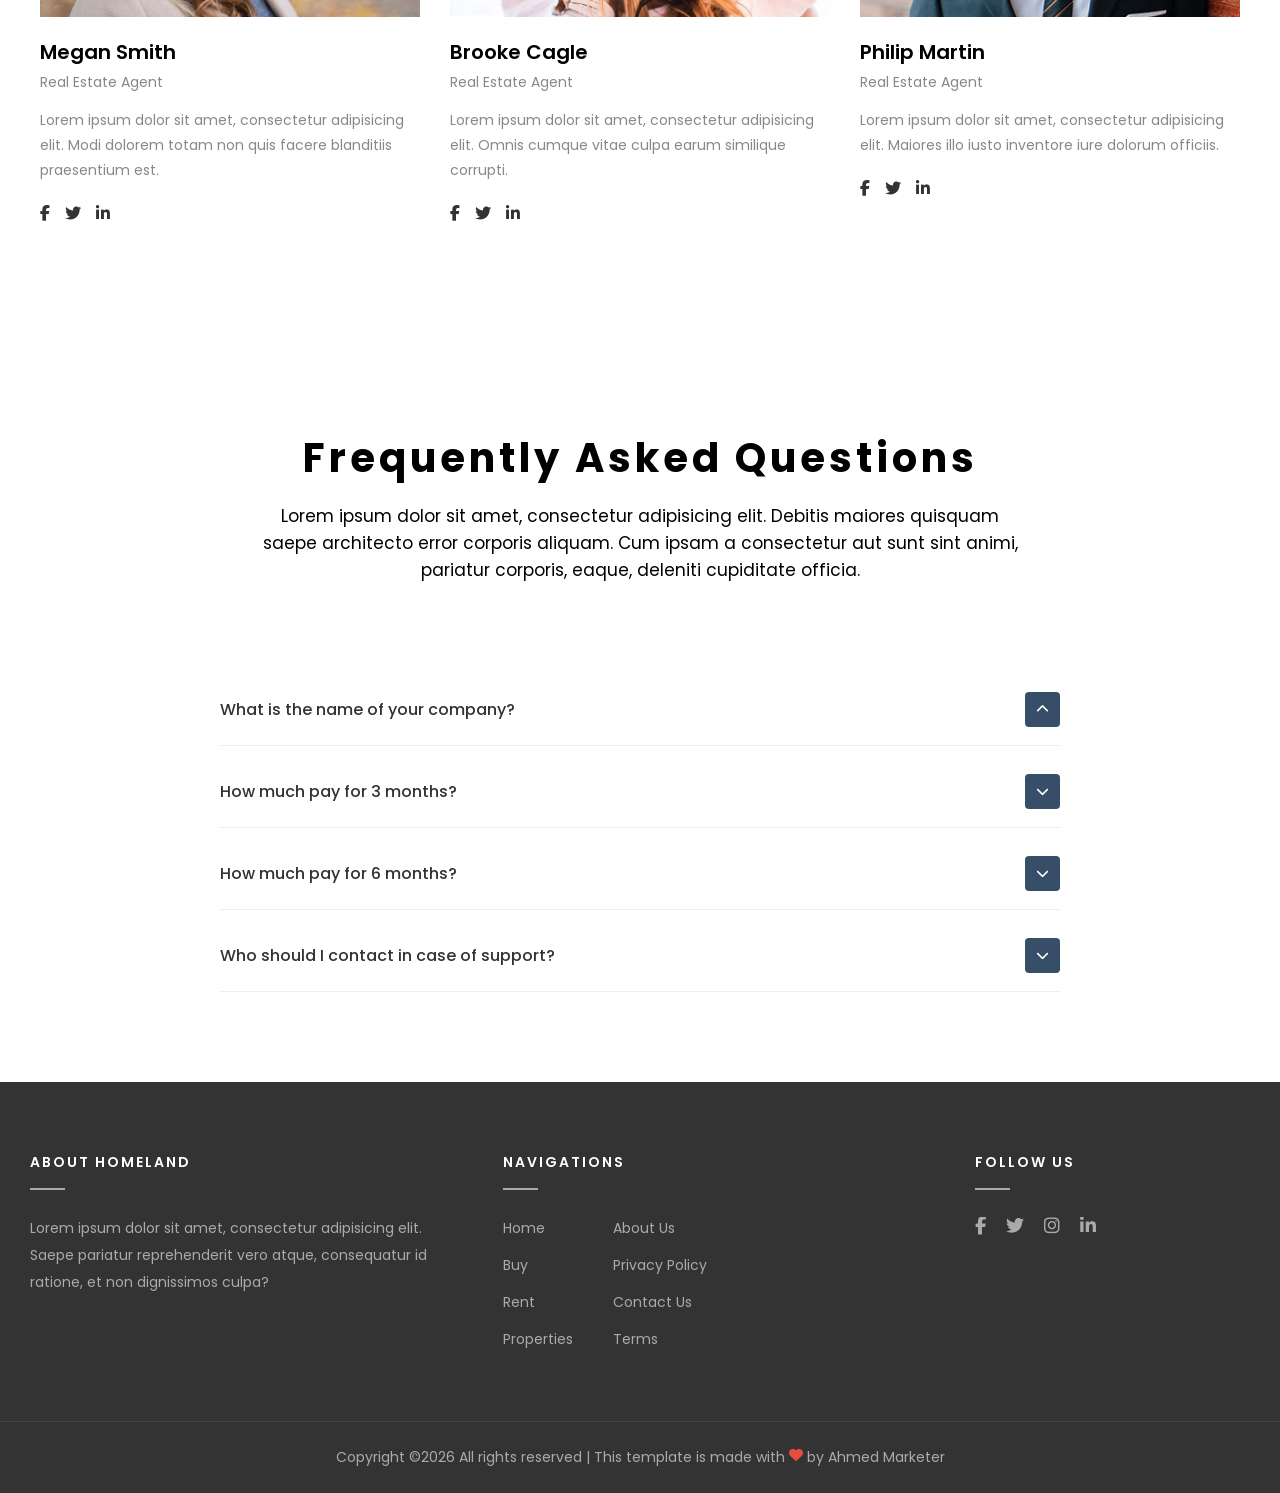
==== commit ae7eea6c: "Refactor About.html structure and content" ====
--- a/About.html
+++ b/About.html
@@ -22,28 +22,26 @@
 <body>
 
     <!-- HEADER -->
-    <header>
-        <div class="container header-flex">
-
-            <div class="logo">
-                <a href="#">Homeland<span>.</span></a>
-            </div>
-
-            <nav>
-                <ul>
-                    <li><a href="index.html">Home</a></li>
-                    <li><a href="buy.html">Buy</a></li>
-                    <li><a href="Rent.html">Rent</a></li>
-                    <li><a href="Properties.html">Properties</a></li>
-                    <li><a href="blogs.html">Blog</a></li>
-                    <li><a href="About.html">About</a></li>
-                    <li><a href="contact.html">Contact</a></li>
-                </ul>
-            </nav>
-
+  <header>
+        <div class="container">
+            <div class="main-header">
+                <div class="logo">
+                    <a href="#"><strong>Homeland<span class="text-danger">.</span></strong></a>
+                </div>
+                <nav class="main-nav">
+                    <ul>
+                        <li><a href="index.html">Home</a></li>
+                        <li><a href="buy.html">Buy</a></li>
+                        <li><a href="Rent.html">Rent</a></li>
+                        <li><a href="Properties.html">Properties</a></li>
+                        <li><a href="blogs.html">Blog</a></li>
+                        <li><a href="About.html">About</a></li>
+                        <li><a href="contact.html">Contact</a></li>
+                    </ul>
+                </nav>
+            </div>
         </div>
     </header>
-
 
     <!-- HERO -->
     <section class="hero">
@@ -325,4 +323,5 @@
     <script src="about.js"></script>
 </body>
 
-</html>+
+</html>
